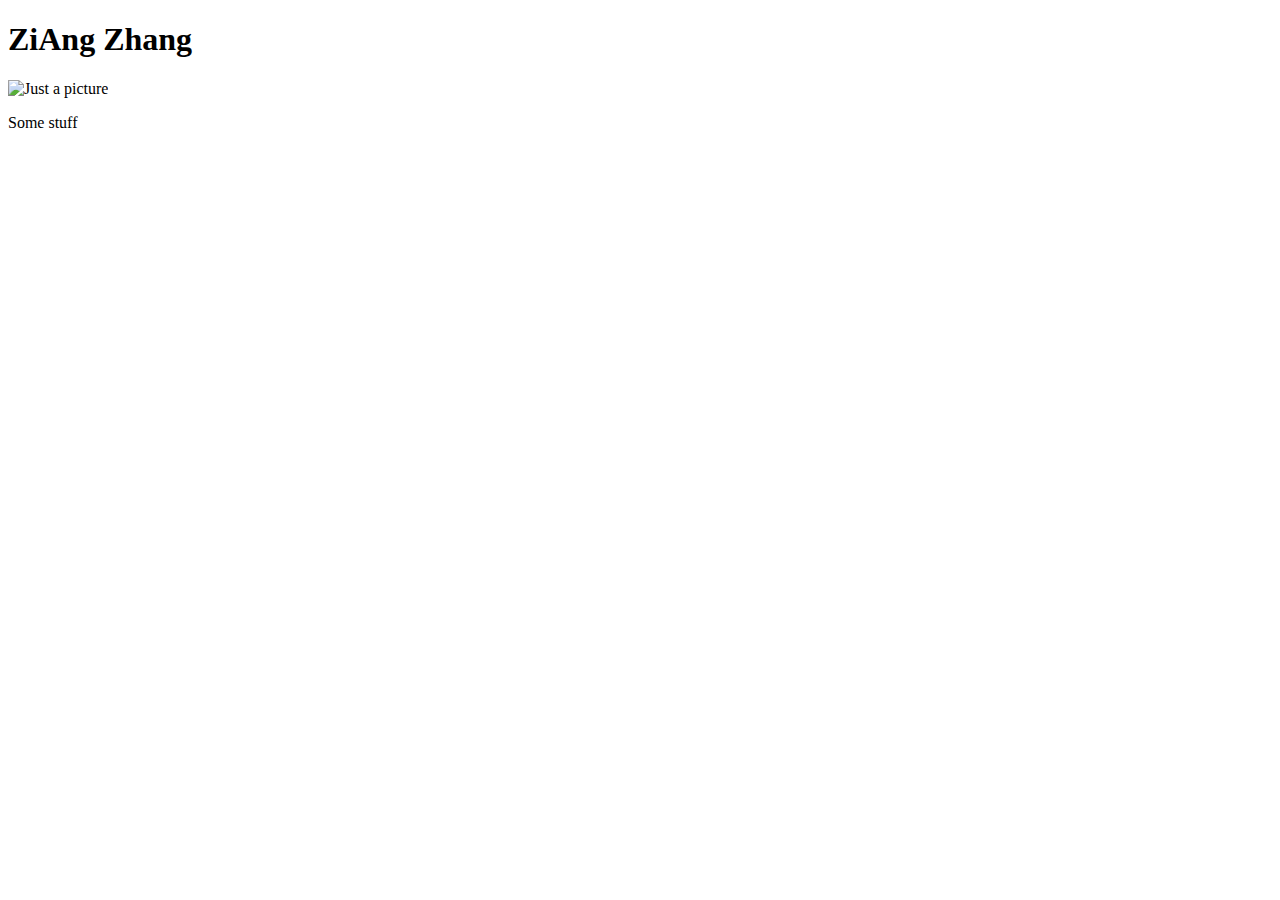
==== index.html @ a711218d "created index" ====
<!DOCTYPE html>
<html lang="en-us">
<head>
  <meta charset="UTF-8">
  <title>Activity 1: Basic HTML Bio</title>
</head>

<body>

    <h1>ZiAng Zhang</h1>

    <!-- Image -->
    <img src="C:\Users\Zi-Ang\Pictures\Picture1.png"
    alt="Just a picture" />
    <br>
  
    <p>Some stuff</p>
  
</body>

</html>
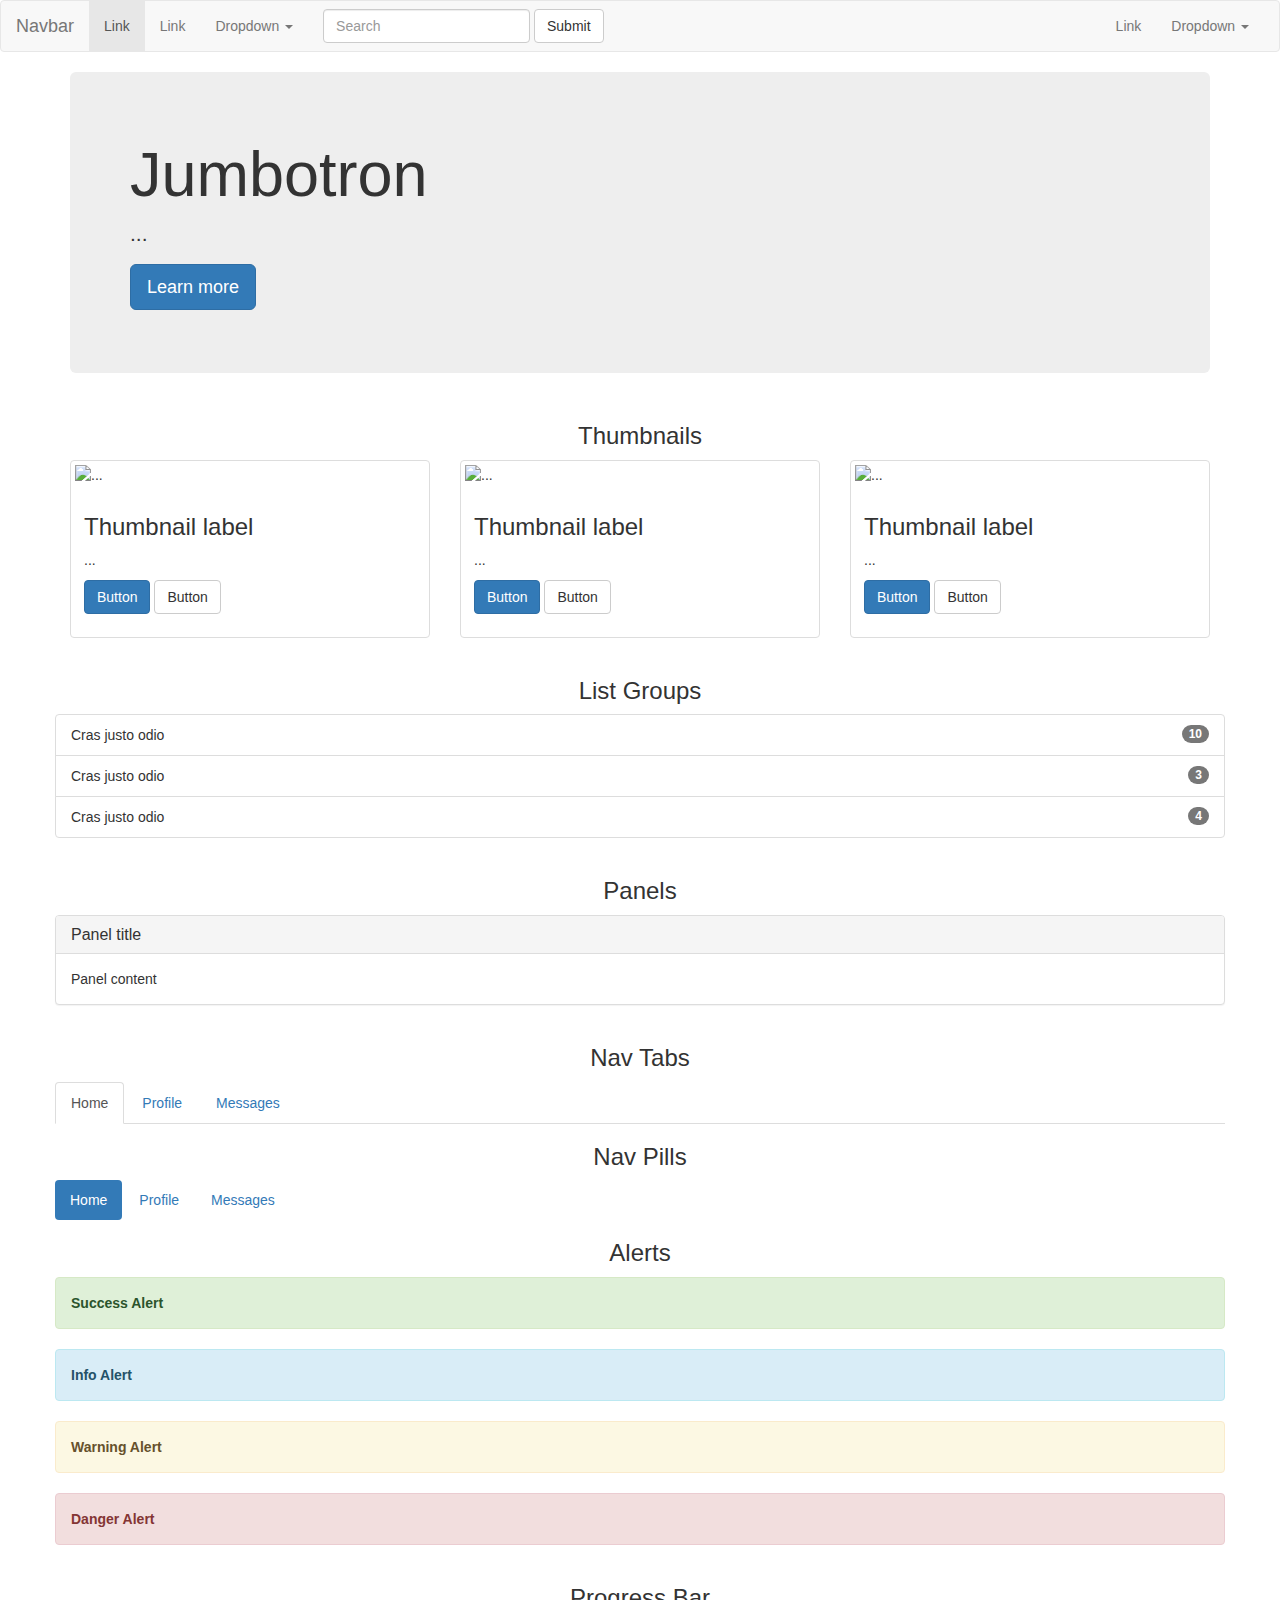
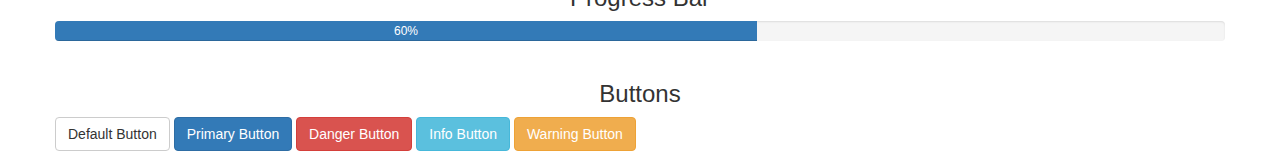
==== commit bc33ae28: "replaced index with bootstrap" ====
--- a/index.html
+++ b/index.html
@@ -1,21 +1,191 @@
 <!DOCTYPE html>
-<html lang="en-us">
+<html lang="en">
+
 <head>
   <meta charset="UTF-8">
-  <title>Activity 1: Basic HTML Bio</title>
+  <title>Bootstrap Components</title>
+  <link rel="stylesheet" href="https://maxcdn.bootstrapcdn.com/bootstrap/3.3.7/css/bootstrap.min.css" integrity="sha384-BVYiiSIFeK1dGmJRAkycuHAHRg32OmUcww7on3RYdg4Va+PmSTsz/K68vbdEjh4u" crossorigin="anonymous">
 </head>
 
 <body>
+  <nav class="navbar navbar-default">
+    <div class="container-fluid">
+      <!-- Brand and toggle get grouped for better mobile display -->
+      <div class="navbar-header">
+        <button type="button" class="navbar-toggle collapsed" data-toggle="collapse" data-target="#bs-example-navbar-collapse-1" aria-expanded="false">
+        <span class="sr-only">Toggle navigation</span>
+        <span class="icon-bar"></span>
+        <span class="icon-bar"></span>
+        <span class="icon-bar"></span>
+      </button>
+        <a class="navbar-brand" href="#">Navbar</a>
+      </div>
 
-    <h1>ZiAng Zhang</h1>
+      <!-- Collect the nav links, forms, and other content for toggling -->
+      <div class="collapse navbar-collapse" id="bs-example-navbar-collapse-1">
+        <ul class="nav navbar-nav">
+          <li class="active"><a href="#">Link <span class="sr-only">(current)</span></a></li>
+          <li><a href="#">Link</a></li>
+          <li class="dropdown">
+            <a href="#" class="dropdown-toggle" data-toggle="dropdown" role="button" aria-haspopup="true" aria-expanded="false">Dropdown <span class="caret"></span></a>
+            <ul class="dropdown-menu">
+              <li><a href="#">Action</a></li>
+              <li><a href="#">Another action</a></li>
+              <li><a href="#">Something else here</a></li>
+              <li role="separator" class="divider"></li>
+              <li><a href="#">Separated link</a></li>
+              <li role="separator" class="divider"></li>
+              <li><a href="#">One more separated link</a></li>
+            </ul>
+          </li>
+        </ul>
+        <form class="navbar-form navbar-left">
+          <div class="form-group">
+            <input type="text" class="form-control" placeholder="Search">
+          </div>
+          <button type="submit" class="btn btn-default">Submit</button>
+        </form>
+        <ul class="nav navbar-nav navbar-right">
+          <li><a href="#">Link</a></li>
+          <li class="dropdown">
+            <a href="#" class="dropdown-toggle" data-toggle="dropdown" role="button" aria-haspopup="true" aria-expanded="false">Dropdown <span class="caret"></span></a>
+            <ul class="dropdown-menu">
+              <li><a href="#">Action</a></li>
+              <li><a href="#">Another action</a></li>
+              <li><a href="#">Something else here</a></li>
+              <li role="separator" class="divider"></li>
+              <li><a href="#">Separated link</a></li>
+            </ul>
+          </li>
+        </ul>
+      </div>
+      <!-- /.navbar-collapse -->
+    </div>
+    <!-- /.container-fluid -->
+  </nav>
+  <div class="container">
+    <div class="jumbotron">
+      <h1>Jumbotron</h1>
+      <p>...</p>
+      <p><a class="btn btn-primary btn-lg" href="#" role="button">Learn more</a></p>
+    </div>
+  </div>
 
-    <!-- Image -->
-    <img src="C:\Users\Zi-Ang\Pictures\Picture1.png"
-    alt="Just a picture" />
-    <br>
-  
-    <p>Some stuff</p>
-  
+  <div class="container">
+    <h3 class="text-center">Thumbnails</h3>
+    <div class="row">
+      <div class="col-md-4">
+        <div class="thumbnail">
+          <img src="https://i.ytimg.com/vi/tntOCGkgt98/maxresdefault.jpg" alt="...">
+          <div class="caption">
+            <h3>Thumbnail label</h3>
+            <p>...</p>
+            <p><a href="#" class="btn btn-primary" role="button">Button</a> <a href="#" class="btn btn-default" role="button">Button</a></p>
+          </div>
+        </div>
+      </div>
+      <div class="col-md-4">
+        <div class="thumbnail">
+          <img src="https://i.ytimg.com/vi/tntOCGkgt98/maxresdefault.jpg" alt="...">
+          <div class="caption">
+            <h3>Thumbnail label</h3>
+            <p>...</p>
+            <p><a href="#" class="btn btn-primary" role="button">Button</a> <a href="#" class="btn btn-default" role="button">Button</a></p>
+          </div>
+        </div>
+      </div>
+      <div class="col-md-4">
+        <div class="thumbnail">
+          <img src="https://i.ytimg.com/vi/tntOCGkgt98/maxresdefault.jpg" alt="...">
+          <div class="caption">
+            <h3>Thumbnail label</h3>
+            <p>...</p>
+            <p><a href="#" class="btn btn-primary" role="button">Button</a> <a href="#" class="btn btn-default" role="button">Button</a></p>
+          </div>
+        </div>
+      </div>
+    </div>
+
+    <div class="row">
+      <h3 class="text-center">List Groups</h3>
+      <ul class="list-group">
+        <li class="list-group-item">
+          <span class="badge">10</span> Cras justo odio
+        </li>
+        <li class="list-group-item">
+          <span class="badge">3</span> Cras justo odio
+        </li>
+        <li class="list-group-item">
+          <span class="badge">4</span> Cras justo odio
+        </li>
+      </ul>
+    </div>
+
+    <div class="row">
+      <h3 class="text-center">Panels</h3>
+      <div class="panel panel-default">
+        <div class="panel-heading">
+          <h3 class="panel-title">Panel title</h3>
+        </div>
+        <div class="panel-body">
+          Panel content
+        </div>
+      </div>
+    </div>
+
+    <div class="row">
+      <h3 class="text-center">Nav Tabs</h3>
+      <ul class="nav nav-tabs">
+        <li role="presentation" class="active"><a href="#">Home</a></li>
+        <li role="presentation"><a href="#">Profile</a></li>
+        <li role="presentation"><a href="#">Messages</a></li>
+      </ul>
+    </div>
+
+    <div class="row">
+      <h3 class="text-center">Nav Pills</h3>
+      <ul class="nav nav-pills">
+        <li role="presentation" class="active"><a href="#">Home</a></li>
+        <li role="presentation"><a href="#">Profile</a></li>
+        <li role="presentation"><a href="#">Messages</a></li>
+      </ul>
+    </div>
+
+    <div class="row">
+      <h3 class="text-center">Alerts</h3>
+      <div class="alert alert-success" role="alert">
+        <a href="#" class="alert-link">Success Alert</a>
+      </div>
+      <div class="alert alert-info" role="alert">
+        <a href="#" class="alert-link">Info Alert</a>
+      </div>
+      <div class="alert alert-warning" role="alert">
+        <a href="#" class="alert-link">Warning Alert</a>
+      </div>
+      <div class="alert alert-danger" role="alert">
+        <a href="#" class="alert-link">Danger Alert</a>
+      </div>
+    </div>
+
+    <div class="row">
+      <h3 class="text-center">Progress Bar</h3>
+      <div class="progress">
+        <div class="progress-bar" role="progressbar" aria-valuenow="60" aria-valuemin="0" aria-valuemax="100" style="width: 60%;">
+          60%
+        </div>
+      </div>
+    </div>
+
+    <div class="row">
+      <h3 class="text-center">Buttons</h3>
+      <button class="btn btn-default">Default Button</button>
+      <button class="btn btn-primary">Primary Button</button>
+      <button class="btn btn-danger">Danger Button</button>
+      <button class="btn btn-info">Info Button</button>
+      <button class="btn btn-warning">Warning Button</button>
+    </div>
+  </div>
+
 </body>
 
 </html>
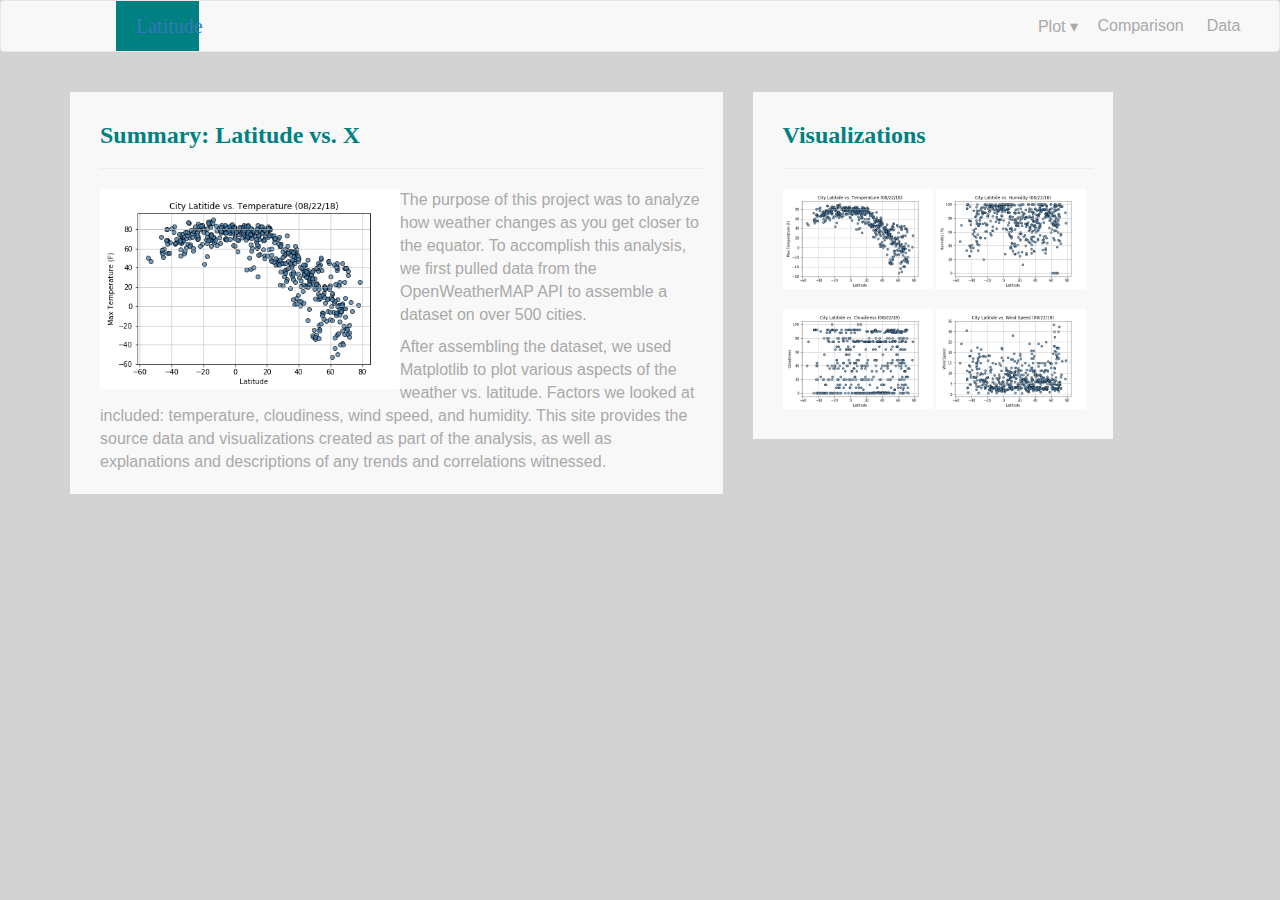
==== commit bf050360: "added comparison page 02" ====
--- a/index.html
+++ b/index.html
@@ -3,188 +3,103 @@
 
 <head>
   <meta charset="UTF-8">
-  <title>Bootstrap Components</title>
+  <title>Latitude Visualization</title>
   <link rel="stylesheet" href="https://maxcdn.bootstrapcdn.com/bootstrap/3.3.7/css/bootstrap.min.css" integrity="sha384-BVYiiSIFeK1dGmJRAkycuHAHRg32OmUcww7on3RYdg4Va+PmSTsz/K68vbdEjh4u" crossorigin="anonymous">
+  <link rel="stylesheet" href="style.css">
 </head>
 
 <body>
-  <nav class="navbar navbar-default">
-    <div class="container-fluid">
-      <!-- Brand and toggle get grouped for better mobile display -->
-      <div class="navbar-header">
-        <button type="button" class="navbar-toggle collapsed" data-toggle="collapse" data-target="#bs-example-navbar-collapse-1" aria-expanded="false">
-        <span class="sr-only">Toggle navigation</span>
-        <span class="icon-bar"></span>
-        <span class="icon-bar"></span>
-        <span class="icon-bar"></span>
-      </button>
-        <a class="navbar-brand" href="#">Navbar</a>
-      </div>
-
-      <!-- Collect the nav links, forms, and other content for toggling -->
-      <div class="collapse navbar-collapse" id="bs-example-navbar-collapse-1">
-        <ul class="nav navbar-nav">
-          <li class="active"><a href="#">Link <span class="sr-only">(current)</span></a></li>
-          <li><a href="#">Link</a></li>
-          <li class="dropdown">
-            <a href="#" class="dropdown-toggle" data-toggle="dropdown" role="button" aria-haspopup="true" aria-expanded="false">Dropdown <span class="caret"></span></a>
-            <ul class="dropdown-menu">
-              <li><a href="#">Action</a></li>
-              <li><a href="#">Another action</a></li>
-              <li><a href="#">Something else here</a></li>
-              <li role="separator" class="divider"></li>
-              <li><a href="#">Separated link</a></li>
-              <li role="separator" class="divider"></li>
-              <li><a href="#">One more separated link</a></li>
-            </ul>
-          </li>
-        </ul>
-        <form class="navbar-form navbar-left">
-          <div class="form-group">
-            <input type="text" class="form-control" placeholder="Search">
-          </div>
-          <button type="submit" class="btn btn-default">Submit</button>
-        </form>
-        <ul class="nav navbar-nav navbar-right">
-          <li><a href="#">Link</a></li>
-          <li class="dropdown">
-            <a href="#" class="dropdown-toggle" data-toggle="dropdown" role="button" aria-haspopup="true" aria-expanded="false">Dropdown <span class="caret"></span></a>
-            <ul class="dropdown-menu">
-              <li><a href="#">Action</a></li>
-              <li><a href="#">Another action</a></li>
-              <li><a href="#">Something else here</a></li>
-              <li role="separator" class="divider"></li>
-              <li><a href="#">Separated link</a></li>
-            </ul>
-          </li>
-        </ul>
-      </div>
-      <!-- /.navbar-collapse -->
-    </div>
-    <!-- /.container-fluid -->
-  </nav>
-  <div class="container">
-    <div class="jumbotron">
-      <h1>Jumbotron</h1>
-      <p>...</p>
-      <p><a class="btn btn-primary btn-lg" href="#" role="button">Learn more</a></p>
-    </div>
-  </div>
-
-  <div class="container">
-    <h3 class="text-center">Thumbnails</h3>
-    <div class="row">
-      <div class="col-md-4">
-        <div class="thumbnail">
-          <img src="https://i.ytimg.com/vi/tntOCGkgt98/maxresdefault.jpg" alt="...">
-          <div class="caption">
-            <h3>Thumbnail label</h3>
-            <p>...</p>
-            <p><a href="#" class="btn btn-primary" role="button">Button</a> <a href="#" class="btn btn-default" role="button">Button</a></p>
-          </div>
-        </div>
-      </div>
-      <div class="col-md-4">
-        <div class="thumbnail">
-          <img src="https://i.ytimg.com/vi/tntOCGkgt98/maxresdefault.jpg" alt="...">
-          <div class="caption">
-            <h3>Thumbnail label</h3>
-            <p>...</p>
-            <p><a href="#" class="btn btn-primary" role="button">Button</a> <a href="#" class="btn btn-default" role="button">Button</a></p>
-          </div>
-        </div>
-      </div>
-      <div class="col-md-4">
-        <div class="thumbnail">
-          <img src="https://i.ytimg.com/vi/tntOCGkgt98/maxresdefault.jpg" alt="...">
-          <div class="caption">
-            <h3>Thumbnail label</h3>
-            <p>...</p>
-            <p><a href="#" class="btn btn-primary" role="button">Button</a> <a href="#" class="btn btn-default" role="button">Button</a></p>
-          </div>
-        </div>
+  <!--Adding Navbar-->
+  <nav class="navbar navbar-default some-margin">
+    <!--Adding the one "button-->
+    <div class="col-md-2">
+      <div class="bootstrap-is-useless">
+        <a class="white" href="https://ziangzhang10.github.io/Hw9_web/">Latitude</a>
       </div>
     </div>
 
-    <div class="row">
-      <h3 class="text-center">List Groups</h3>
-      <ul class="list-group">
-        <li class="list-group-item">
-          <span class="badge">10</span> Cras justo odio
-        </li>
-        <li class="list-group-item">
-          <span class="badge">3</span> Cras justo odio
-        </li>
-        <li class="list-group-item">
-          <span class="badge">4</span> Cras justo odio
-        </li>
-      </ul>
-    </div>
+    <!--the three buttons to the right-->
+    <div class="pull-right">
+      <!--Adding the drop down menu-->
+      <div class="col-md-3">
+        <div class="dropdown">
+        <button class="dropbtn">Plot&nbsp&#x25BE</button>
+          <div class="dropdown-content">
+            <a href="https://www.google.com">Max&nbspTemperature</a>
+            <a href="https://www.facebook.com">Humidity</a>
+            <a href="https://www.youtube.com">Cloudiness</a>
+            <a href="https://www.youtube.com">Wind</a>
+          </div>
+        </div>
+      </div><!--end drop down menu-->
+
+      <!--Second right button-->
+      <div class="col-md-5">
+        <div class="button">
+          <a href = "https://ziangzhang10.github.io/Hw9_web/comparison/" class="bootstrap-is-useless-seriously">Comparison</a>
+        </div>
+      </div>
+
+      <!--Right most button-->
+      <div class="col-md-3">
+        <div class="button">
+          <a class="bootstrap-is-useless-seriously">Data</a>
+        </div>
+      </div>
+    </div><!--end pull right-->
+  </nav><!--end Navbar-->
+
+
+  <div class="container">
 
     <div class="row">
-      <h3 class="text-center">Panels</h3>
-      <div class="panel panel-default">
-        <div class="panel-heading">
-          <h3 class="panel-title">Panel title</h3>
+      <!--Adding text box 1-->
+      <div class="col-md-7">
+        <div class="box">
+          <h1><b>Summary: Latitude vs. X</b></h1>
+          <hr><!--insert a horizontal line-->
+          <!--insert image-->
+          <img src="images/lat_vs_temp.png", alt="Latitude vs. Temperature", 
+          style="width: 300px; float:left">
+          <!--two paragraphs-->
+          <p>The purpose of this project was to analyze how weather changes 
+            as you get closer to the equator. To accomplish this analysis, 
+            we first pulled data from the OpenWeatherMAP API to assemble 
+            a dataset on over 500 cities.
+          </p>
+          <p>After assembling the dataset, we used Matplotlib to plot 
+            various aspects of the weather vs. latitude. 
+            Factors we looked at included: 
+            temperature, cloudiness, wind speed, and humidity.
+            This site provides the source data and visualizations 
+            created as part of the analysis, 
+            as well as explanations and descriptions of 
+            any trends and correlations witnessed.
+          </p>
         </div>
-        <div class="panel-body">
-          Panel content
+      </div><!--end column-->
+
+      <!--Adding text box 2-->
+      <div class="col-md-4">
+        <div class="box">
+          <h1><b>Visualizations</b></h1>
+          <hr><!--insert a horizontal line-->
+
+          <!--insert 4 images-->
+          <img src="images/lat_vs_temp.png", alt="Latitude vs. Temperature", 
+          style="width: 150px; margin-bottom: 20px">
+          <img src="images/lat_vs_humidity.png", alt="Latitude vs. Temperature",
+          style="width: 150px; margin-bottom: 20px;">
+
+          <img src="images/lat_vs_cloudiness.png", alt="Latitude vs. Temperature",
+          style="width: 150px; margin-bottom: 20px;">
+          <img src="images/lat_vs_wind.png", alt="Latitude vs. Temperature",
+          style="width: 150px; margin-bottom: 20px;">
         </div>
-      </div>
-    </div>
+      </div><!--end column-->
 
-    <div class="row">
-      <h3 class="text-center">Nav Tabs</h3>
-      <ul class="nav nav-tabs">
-        <li role="presentation" class="active"><a href="#">Home</a></li>
-        <li role="presentation"><a href="#">Profile</a></li>
-        <li role="presentation"><a href="#">Messages</a></li>
-      </ul>
-    </div>
-
-    <div class="row">
-      <h3 class="text-center">Nav Pills</h3>
-      <ul class="nav nav-pills">
-        <li role="presentation" class="active"><a href="#">Home</a></li>
-        <li role="presentation"><a href="#">Profile</a></li>
-        <li role="presentation"><a href="#">Messages</a></li>
-      </ul>
-    </div>
-
-    <div class="row">
-      <h3 class="text-center">Alerts</h3>
-      <div class="alert alert-success" role="alert">
-        <a href="#" class="alert-link">Success Alert</a>
-      </div>
-      <div class="alert alert-info" role="alert">
-        <a href="#" class="alert-link">Info Alert</a>
-      </div>
-      <div class="alert alert-warning" role="alert">
-        <a href="#" class="alert-link">Warning Alert</a>
-      </div>
-      <div class="alert alert-danger" role="alert">
-        <a href="#" class="alert-link">Danger Alert</a>
-      </div>
-    </div>
-
-    <div class="row">
-      <h3 class="text-center">Progress Bar</h3>
-      <div class="progress">
-        <div class="progress-bar" role="progressbar" aria-valuenow="60" aria-valuemin="0" aria-valuemax="100" style="width: 60%;">
-          60%
-        </div>
-      </div>
-    </div>
-
-    <div class="row">
-      <h3 class="text-center">Buttons</h3>
-      <button class="btn btn-default">Default Button</button>
-      <button class="btn btn-primary">Primary Button</button>
-      <button class="btn btn-danger">Danger Button</button>
-      <button class="btn btn-info">Info Button</button>
-      <button class="btn btn-warning">Warning Button</button>
-    </div>
-  </div>
+    </div><!--end Row-->
+  </div><!--end Container-->
 
 </body>
 
--- a/style.css
+++ b/style.css
@@ -0,0 +1,105 @@
+
+body{
+    background-color: lightgray;
+}
+
+/* For the nice looking "Latitude" box on the left */
+.bootstrap-is-useless{
+    background: teal;
+    height: 50px;
+    /*width: 100px;*/
+    margin-left: 100px;
+    font-size: 20px;
+    font-family: Georgia, 'Times New Roman', Times, serif;
+    color: white;
+    text-align: left;
+    padding-left: 20px;
+    vertical-align: middle;
+    line-height: 50px;
+}
+
+.nav-right{
+    float: right;
+}
+
+.button{
+    width: 100%;
+}
+
+/* for the other two buttons on the right */
+.bootstrap-is-useless-seriously{
+    background: #F8F8F8;
+    color: darkgrey;
+    height: 50px;
+    font-size: 16px;
+    border: none;
+    vertical-align: middle;
+    line-height: 50px;
+}
+
+/* for the dropdown menu "Plot" */
+.dropbtn {
+    color: darkgrey;
+    background: #F8F8F8;
+    height: 50px;
+    font-size: 16px;
+    border: none;
+    vertical-align: middle;
+    line-height: 50px;
+}
+ 
+.dropdown {
+    position: relative;
+    display: inline-block;
+}
+ 
+.dropdown-content {
+    display: none;
+    position: absolute;
+    background-color: #F8F8F8;
+    /*min-width: 200px;*/
+    z-index: 1;
+}
+ 
+.dropdown-content a {
+    color: darkgrey;
+    padding: 12px 16px;
+    text-decoration: none;
+    display: block;
+}
+ 
+.dropdown-content a:hover {background-color: teal; color: white;}
+.dropdown:hover .dropdown-content {display: block;}
+.dropdown:hover .dropbtn {background-color: teal; color: white;}
+/* End Plot part */
+
+/* margin between the navbar and the text */
+.some-margin{
+    margin-bottom: 40px;
+}
+
+/* format for the text box */
+.box{
+    background-color: #F8F8F8;
+    padding: 10px;
+    padding-left: 30px;
+    padding-right: 20px;
+}
+
+/* header */
+h1{
+    color: teal;
+    font-family: Georgia, 'Times New Roman', Times, serif;
+    font-size: 24px;
+}
+
+/*paragraph*/
+p{
+    color: darkgrey;
+    font-family: Arial, Helvetica, sans-serif;
+    font-size: 16px;
+}
+
+small-image{
+    margin: 10px;
+}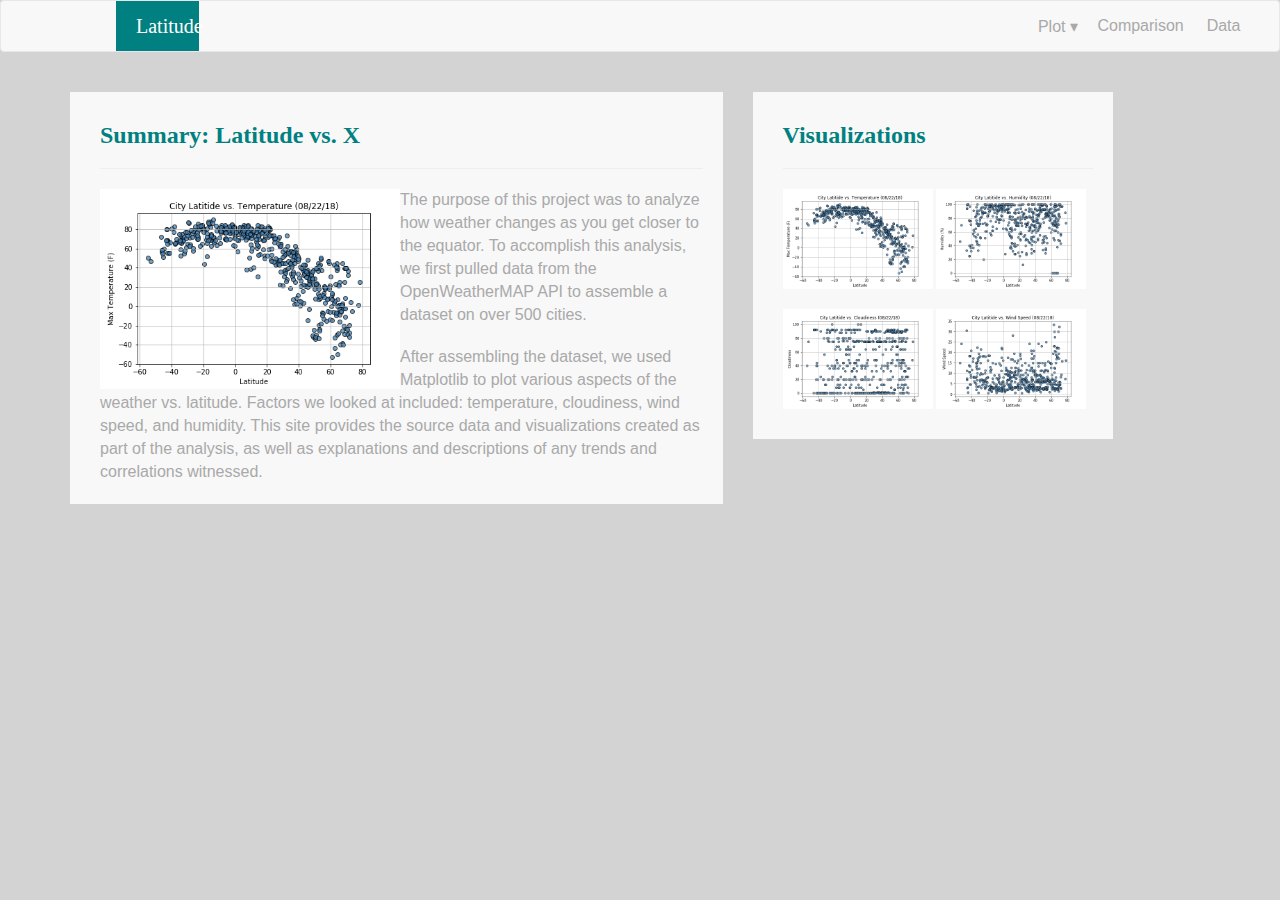
==== commit 808835c6: "added cloudiness, humidity, wind 01" ====
--- a/index.html
+++ b/index.html
@@ -25,10 +25,10 @@
         <div class="dropdown">
         <button class="dropbtn">Plot&nbsp&#x25BE</button>
           <div class="dropdown-content">
-            <a href="https://www.google.com">Max&nbspTemperature</a>
-            <a href="https://www.facebook.com">Humidity</a>
-            <a href="https://www.youtube.com">Cloudiness</a>
-            <a href="https://www.youtube.com">Wind</a>
+            <a href="https://ziangzhang10.github.io/Hw9_web/visualizations/temperature.html">Max&nbspTemperature</a>
+            <a href="https://ziangzhang10.github.io/Hw9_web/visualizations/humidity.html">Humidity</a>
+            <a href="https://ziangzhang10.github.io/Hw9_web/visualizations/cloudiness.html">Cloudiness</a>
+            <a href="https://ziangzhang10.github.io/Hw9_web/visualizations/wind.html">Wind</a>  
           </div>
         </div>
       </div><!--end drop down menu-->
@@ -36,7 +36,7 @@
       <!--Second right button-->
       <div class="col-md-5">
         <div class="button">
-          <a href = "https://ziangzhang10.github.io/Hw9_web/comparison/" class="bootstrap-is-useless-seriously">Comparison</a>
+          <a href = "https://ziangzhang10.github.io/Hw9_web/comparison.html" class="bootstrap-is-useless-seriously">Comparison</a>
         </div>
       </div>
 
@@ -86,16 +86,23 @@
           <hr><!--insert a horizontal line-->
 
           <!--insert 4 images-->
-          <img src="images/lat_vs_temp.png", alt="Latitude vs. Temperature", 
-          style="width: 150px; margin-bottom: 20px">
-          <img src="images/lat_vs_humidity.png", alt="Latitude vs. Temperature",
+          <a href="https://ziangzhang10.github.io/Hw9_web/visualizations/temperature.html">
+            <img src="images/lat_vs_temp.png", alt="Latitude vs. Temperature", 
+            style="width: 150px; margin-bottom: 20px">
+          </a>
+          <a href="https://ziangzhang10.github.io/Hw9_web/visualizations/humidity.html">
+          <img src="images/lat_vs_humidity.png", alt="Latitude vs. Humidity",
           style="width: 150px; margin-bottom: 20px;">
+          </a>
 
-          <img src="images/lat_vs_cloudiness.png", alt="Latitude vs. Temperature",
+          <a href="https://ziangzhang10.github.io/Hw9_web/visualizations/cloudiness.html">
+          <img src="images/lat_vs_cloudiness.png", alt="Latitude vs. Cloudiness",
           style="width: 150px; margin-bottom: 20px;">
-          <img src="images/lat_vs_wind.png", alt="Latitude vs. Temperature",
+          </a>
+          <a href="https://ziangzhang10.github.io/Hw9_web/visualizations/wind.html">
+          <img src="images/lat_vs_wind.png", alt="Latitude vs. Wind",
           style="width: 150px; margin-bottom: 20px;">
-        </div>
+          </a>
       </div><!--end column-->
 
     </div><!--end Row-->
--- a/style.css
+++ b/style.css
@@ -11,20 +11,27 @@
     margin-left: 100px;
     font-size: 20px;
     font-family: Georgia, 'Times New Roman', Times, serif;
-    color: white;
+    /*color: white;*/
     text-align: left;
     padding-left: 20px;
     vertical-align: middle;
     line-height: 50px;
 }
 
+a.white{
+    color: white;
+    text-decoration: none;
+}
+
 .nav-right{
     float: right;
 }
 
+
 .button{
     width: 100%;
 }
+
 
 /* for the other two buttons on the right */
 .bootstrap-is-useless-seriously{
@@ -98,8 +105,22 @@
     color: darkgrey;
     font-family: Arial, Helvetica, sans-serif;
     font-size: 16px;
+    margin-top: 20px;
 }
+
+li{
+    color: darkgrey;
+    font-family: Arial, Helvetica, sans-serif;
+    font-size: 16px;
+}
+
 
 small-image{
     margin: 10px;
+}
+
+/* highlight the image that is currently being visualized */
+img.framed{
+    border: solid 2px;
+    border-color: teal;
 }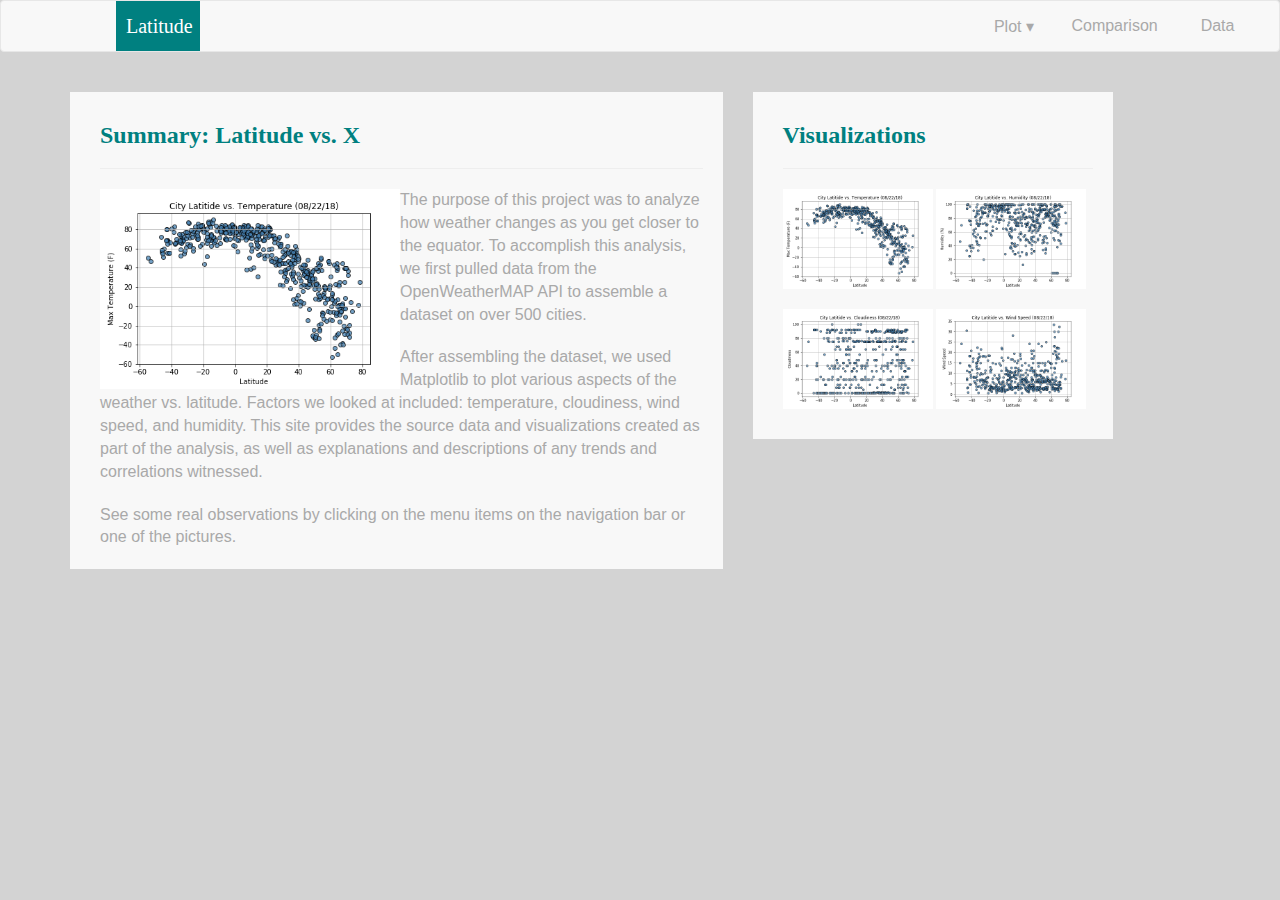
==== commit 25a387e1: "finalized" ====
--- a/index.html
+++ b/index.html
@@ -3,17 +3,17 @@
 
 <head>
   <meta charset="UTF-8">
-  <title>Latitude Visualization</title>
+  <title>Latitude vs. X</title>
   <link rel="stylesheet" href="https://maxcdn.bootstrapcdn.com/bootstrap/3.3.7/css/bootstrap.min.css" integrity="sha384-BVYiiSIFeK1dGmJRAkycuHAHRg32OmUcww7on3RYdg4Va+PmSTsz/K68vbdEjh4u" crossorigin="anonymous">
-  <link rel="stylesheet" href="style.css">
+  <link rel="stylesheet" href="include/style.css">
 </head>
 
 <body>
   <!--Adding Navbar-->
   <nav class="navbar navbar-default some-margin">
     <!--Adding the one "button-->
-    <div class="col-md-2">
-      <div class="bootstrap-is-useless">
+    <div class="col-md-1">
+      <div class="button bootstrap-is-useless">
         <a class="white" href="https://ziangzhang10.github.io/Hw9_web/">Latitude</a>
       </div>
     </div>
@@ -32,23 +32,23 @@
           </div>
         </div>
       </div><!--end drop down menu-->
-
+  
       <!--Second right button-->
       <div class="col-md-5">
         <div class="button">
           <a href = "https://ziangzhang10.github.io/Hw9_web/comparison.html" class="bootstrap-is-useless-seriously">Comparison</a>
         </div>
       </div>
-
+  
       <!--Right most button-->
       <div class="col-md-3">
         <div class="button">
-          <a class="bootstrap-is-useless-seriously">Data</a>
+          <a href = "https://ziangzhang10.github.io/Hw9_web/data.html" class="bootstrap-is-useless-seriously">Data</a>
         </div>
       </div>
     </div><!--end pull right-->
   </nav><!--end Navbar-->
-
+      
 
   <div class="container">
 
@@ -76,6 +76,10 @@
             as well as explanations and descriptions of 
             any trends and correlations witnessed.
           </p>
+          <p>
+            See some real observations by clicking on the menu items on the navigation 
+            bar or one of the pictures.
+          </p>
         </div>
       </div><!--end column-->
 
@@ -91,18 +95,19 @@
             style="width: 150px; margin-bottom: 20px">
           </a>
           <a href="https://ziangzhang10.github.io/Hw9_web/visualizations/humidity.html">
-          <img src="images/lat_vs_humidity.png", alt="Latitude vs. Humidity",
-          style="width: 150px; margin-bottom: 20px;">
+            <img src="images/lat_vs_humidity.png", alt="Latitude vs. Humidity",
+            style="width: 150px; margin-bottom: 20px;">
           </a>
 
           <a href="https://ziangzhang10.github.io/Hw9_web/visualizations/cloudiness.html">
-          <img src="images/lat_vs_cloudiness.png", alt="Latitude vs. Cloudiness",
-          style="width: 150px; margin-bottom: 20px;">
+            <img src="images/lat_vs_cloudiness.png", alt="Latitude vs. Cloudiness",
+            style="width: 150px; margin-bottom: 20px;">
           </a>
           <a href="https://ziangzhang10.github.io/Hw9_web/visualizations/wind.html">
-          <img src="images/lat_vs_wind.png", alt="Latitude vs. Wind",
-          style="width: 150px; margin-bottom: 20px;">
+            <img src="images/lat_vs_wind.png", alt="Latitude vs. Wind",
+            style="width: 150px; margin-bottom: 20px;">
           </a>
+        </div>
       </div><!--end column-->
 
     </div><!--end Row-->
--- a/include/style.css
+++ b/include/style.css
@@ -0,0 +1,141 @@
+
+body{
+    background-color: lightgray;
+}
+
+/* For the nice looking "Latitude" box on the left */
+.bootstrap-is-useless{
+    background: teal;
+    height: 50px;
+    /*width: 100px;*/
+    margin-left: 100px;
+    font-size: 20px;
+    font-family: Georgia, 'Times New Roman', Times, serif;
+    /*color: white;*/
+    text-align: left;
+    padding-left: 20px;
+    vertical-align: middle;
+    line-height: 50px;
+}
+
+a.white{
+    color: white;
+    text-decoration: none;
+}
+
+.nav-right{
+    float: right;
+}
+
+
+.button{
+    width: 110%;
+    padding-left: 10px;
+    padding-right: 10px;
+}
+
+.button:hover{
+    background-color: teal;
+    color: white;
+}
+
+.button:hover a{
+    background-color: teal;
+    color: white;
+}
+
+/* for the other two buttons on the right */
+.bootstrap-is-useless-seriously{
+    background: #F8F8F8;
+    color: darkgrey;
+    height: 50px;
+    font-size: 16px;
+    border: none;
+    vertical-align: middle;
+    line-height: 50px;
+}
+
+/* for the dropdown menu "Plot" */
+.dropbtn {
+    color: darkgrey;
+    background: #F8F8F8;
+    height: 50px;
+    font-size: 16px;
+    border: none;
+    vertical-align: middle;
+    line-height: 50px;
+    padding-left: 10px;
+    padding-right: 10px;
+}
+ 
+.dropdown {
+    position: relative;
+    display: inline-block;
+}
+ 
+.dropdown-content {
+    display: none;
+    position: absolute;
+    background-color: #F8F8F8;
+    /*min-width: 200px;*/
+    z-index: 1;
+    left: auto;
+    right: 0;   /* so that the drop down menu will align to the right of its parent */
+}
+ 
+.dropdown-content a {
+    color: darkgrey;
+    padding: 12px 16px;
+    text-decoration: none;
+    display: block;
+}
+ 
+.dropdown-content a:hover {background-color: teal; color: white;}
+.dropdown:hover .dropdown-content {display: block;}
+.dropdown:hover .dropbtn {background-color: teal; color: white;}
+/* End Plot part */
+
+/* margin between the navbar and the text */
+.some-margin{
+    margin-bottom: 40px;
+}
+
+/* format for the text box */
+.box{
+    background-color: #F8F8F8;
+    padding: 10px;
+    padding-left: 30px;
+    padding-right: 20px;
+}
+
+/* header */
+h1{
+    color: teal;
+    font-family: Georgia, 'Times New Roman', Times, serif;
+    font-size: 24px;
+}
+
+/*paragraph*/
+p{
+    color: darkgrey;
+    font-family: Arial, Helvetica, sans-serif;
+    font-size: 16px;
+    margin-top: 20px;
+}
+
+li{
+    color: darkgrey;
+    font-family: Arial, Helvetica, sans-serif;
+    font-size: 16px;
+}
+
+
+small-image{
+    margin: 10px;
+}
+
+/* highlight the image that is currently being visualized */
+img.framed{
+    border: solid 2px;
+    border-color: teal;
+}